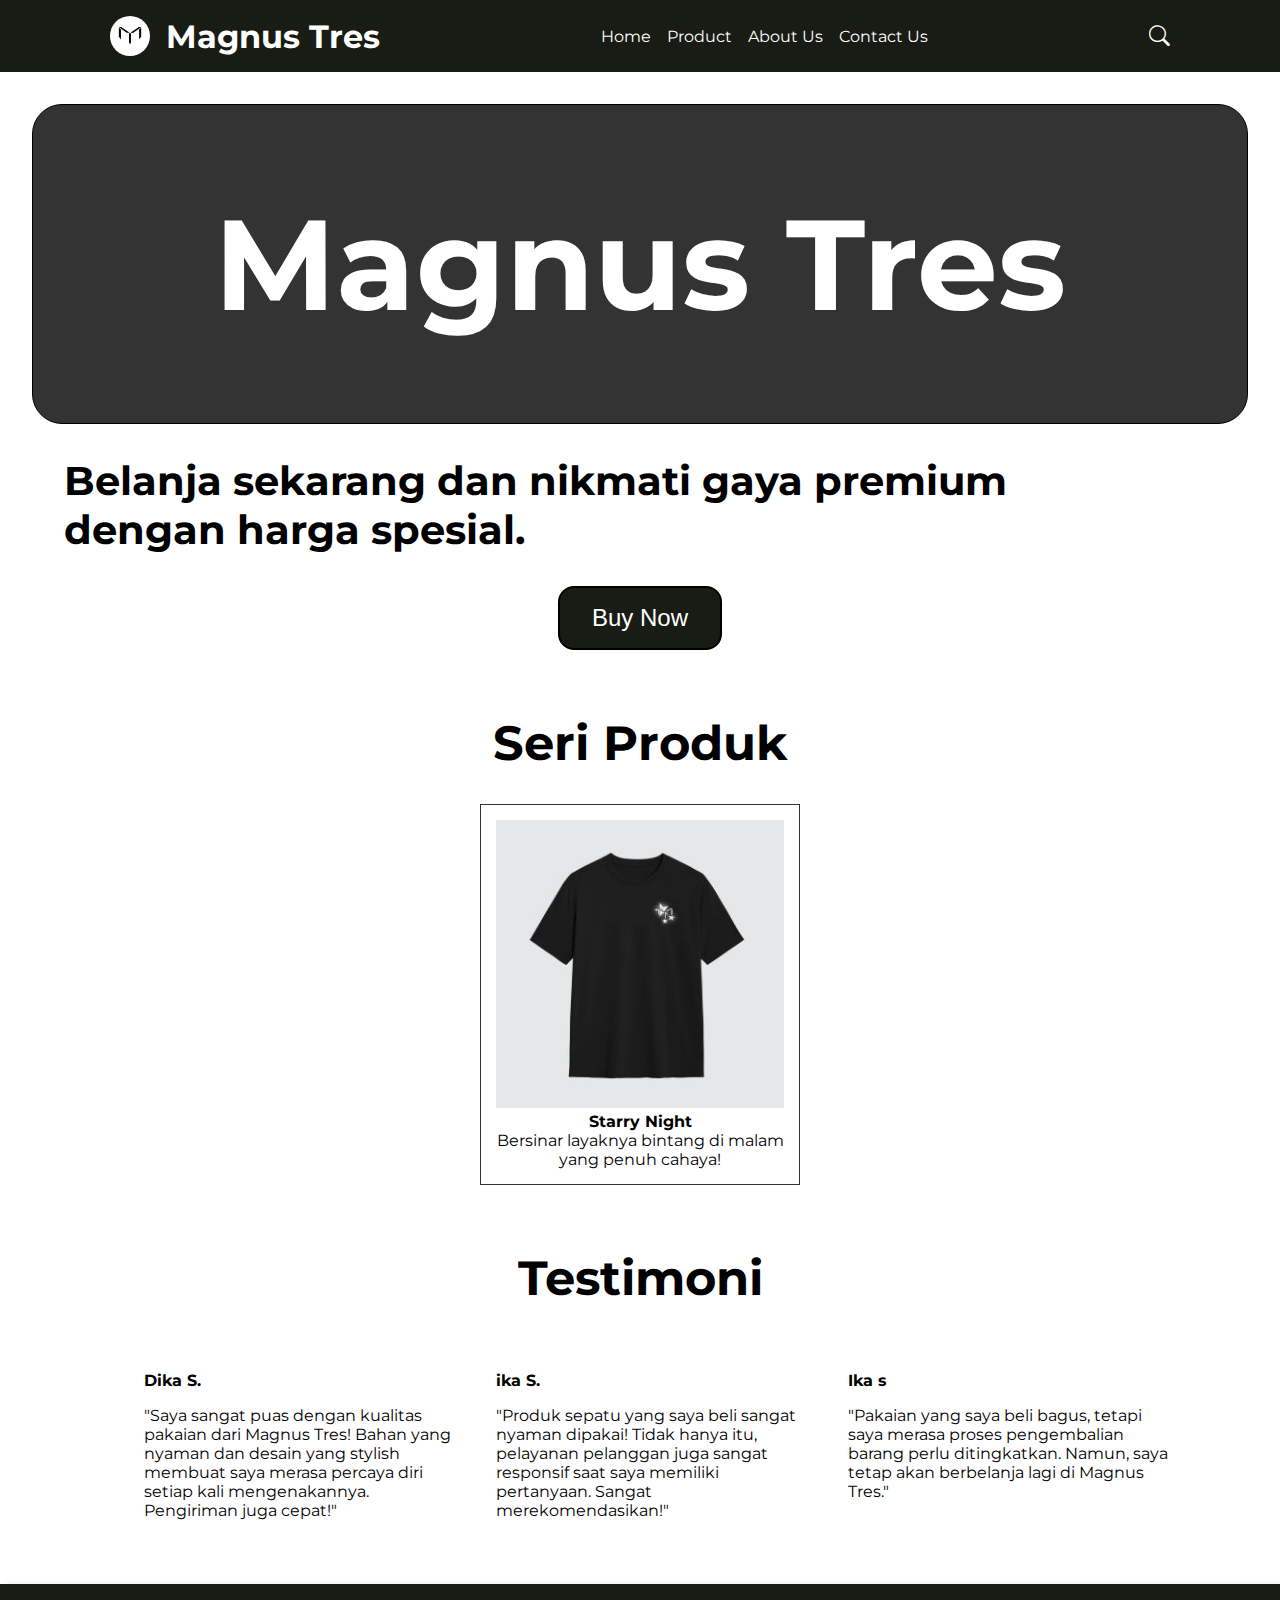
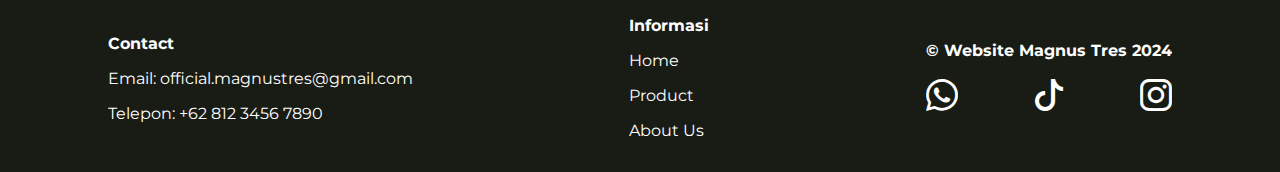
==== index.html @ eef1f1c0 "first commit" ====
<!DOCTYPE html>
<html lang="en">
  <head>
    <meta charset="UTF-8" />
    <meta name="viewport" content="width=device-width, initial-scale=1.0" />
    <title>Magnus Tres</title>

    <link rel="icon" href="image/favicon.png" type="image/png" />

    <!-- font -->
    <link rel="preconnect" href="https://fonts.googleapis.com" />
    <link rel="preconnect" href="https://fonts.gstatic.com" crossorigin />
    <link
      href="https://fonts.googleapis.com/css2?family=Montserrat:ital,wght@0,100..900;1,100..900&display=swap"
      rel="stylesheet"
    />

    <!-- icons -->
    <link
      rel="stylesheet"
      href="https://cdn.jsdelivr.net/npm/bootstrap-icons@1.8.1/font/bootstrap-icons.css"
    />

    <!-- css -->
    <link rel="stylesheet" href="style.css" />
  </head>
  <body>
    <header>
      <div class="logo">
        <img src="image/magnustreslogo.png" alt="" />
        <h1>Magnus Tres</h1>
      </div>

      <nav class="navbar" id="navbar">
        <ul>
          <li><a class="hide-sidebar" href="index.html"> Home </a></li>
          <li><a class="hide-sidebar" href="product.html">Product</a></li>
          <li><a class="hide-sidebar" href="about.html"> About Us </a></li>
          <li><a class="hide-sidebar" href="#footer"> Contact Us</a></li>
        </ul>
      </nav>
      <div class="navbar-extra">
        <!-- <a href="#" class="cart" id="cart"><i class="bi bi-cart4"></i></a> -->
        <a href="#" class="search" id="search-button"
          ><i class="bi bi-search"></i
        ></a>
        <a href="#" id="list" class="list"><i class="bi bi-list"></i></a>
      </div>

      <!-- from search  -->
      <div class="form-search">
        <input
          type="search"
          id="search-box"
          class="search-box"
          placeholder="Search here..."
        />
        <label for="search-box"><i class="bi bi-search"></i></label>
      </div>

      <!-- cart
      <div class="shoppingCart" id="shoppingCart">
        <div class="cart-item">
          <img src="image/magnustreslogo.png" alt="Product" />
          <div class="item-detail">
            <h4>starry night</h4>
            <div class="item-price">Rp.99.000</div>
          </div>
          <div class="remove-item" id="remove-item">
            <i class="bi bi-trash"></i>
          </div>
        </div>
        <div class="cart-item">
          <img src="image/magnustreslogo.png" alt="Product" />
          <div class="item-detail">
            <h4>Product 1</h4>
            <div class="item-price">Rp.99.000</div>
          </div>
          <div class="remove-item">
            <i class="bi bi-trash"></i>
          </div>
        </div>
      </div> -->
    </header>
    <!-- home -->
    <main id="home" class="home">
      <section>
        <h1>Magnus Tres</h1>
      </section>
      <article>
        <h2>
          Belanja sekarang dan nikmati gaya premium <br />dengan harga spesial.
        </h2>
      </article>
      <a href="product.html"><button>Buy Now</button></a>
    </main>
    <!-- product -->
    <main id="product_Category" class="productCategory">
      <h3>Seri Produk</h3>
      <div class="container">
        <a href="product.html">
          <div class="productCard" id="productCard">
            <img src="image/product/starry-night.jpg" alt="" />
            <h4>Starry Night</h4>
            <p>Bersinar layaknya bintang di malam yang penuh cahaya!</p>
          </div>
        </a>
      </div>
    </main>
    <!-- testimoni -->
    <main id="testimoni" class="testimoni">
      <h3>Testimoni</h3>
      <article>
        <div class="testimoniCard">
          <h4>Dika S.</h4>
          <p>
            "Saya sangat puas dengan kualitas pakaian dari Magnus Tres! Bahan
            yang nyaman dan desain yang stylish membuat saya merasa percaya diri
            setiap kali mengenakannya. Pengiriman juga cepat!"
          </p>
        </div>
        <div class="testimoniCard">
          <h4>ika S.</h4>
          <p>
            "Produk sepatu yang saya beli sangat nyaman dipakai! Tidak hanya
            itu, pelayanan pelanggan juga sangat responsif saat saya memiliki
            pertanyaan. Sangat merekomendasikan!"
          </p>
        </div>
        <div class="testimoniCard">
          <h4>Ika s</h4>
          <p>
            "Pakaian yang saya beli bagus, tetapi saya merasa proses
            pengembalian barang perlu ditingkatkan. Namun, saya tetap akan
            berbelanja lagi di Magnus Tres."
          </p>
        </div>
      </article>
    </main>

    <!-- footer -->
    <footer id="footer">
      <div class="footer1">
        <h4>Contact</h4>
        <ul>
          <li>Email: <a href="#">official.magnustres@gmail.com</a></li>
          <li>Telepon: <a href="#">+62 812 3456 7890</a></li>
          <!-- <li>
            Alamat: <a href="#">Jl. Contoh No. 123, Jakarta, Indonesia</a>
          </li> -->
        </ul>
      </div>
      <div class="footer1">
        <h4>Informasi</h4>
        <ul>
          <li><a href="index.html">Home</a></li>
          <li><a href="product.html">Product</a></li>
          <li><a href="about.html">About Us</a></li>
        </ul>
      </div>
      <div class="footer1">
        <h4>&copy; Website Magnus Tres 2024</h4>
        <ul class="sosialMedia">
          <li>
            <a href="https://wa.me/6282154776799?text=Hallo kak%20Saya Ingin bertanya tentang produk di Magnus Tres" target="_blank"><i class="bi bi-whatsapp"></i></a>
          </li>
          <li>
            <a href="#"><i class="bi bi-tiktok"></i></a>
          </li>
          <li>
            <a href="https://instagram.com/magnustres_official" target="_blank"><i class="bi bi-instagram"></i></a>
          </li>
        </ul>
      </div>
    </footer>
    <script src="index.js"></script>
    <script src="main.js"></script>
  </body>
</html>
---- style.css ----
* {
  margin: 0;
  padding: 0;
  box-sizing: border-box;
  outline: none;
  border: none;
  scroll-behavior: smooth;
  overflow-x: hidden;
  max-width: 100vw;
}

body {
  font-family: "Montserrat", sans-serif;
  background-color: #fff;
  font-size: 1rem;
  overflow-x: hidden;
  width: 100%;
  overflow: hidden;
}

/* Setting */
ul {
  display: flex;
  gap: 1rem;
}

ul li {
  text-decoration: none;
  list-style-type: none;
}

a {
  color: #fff;
  cursor: pointer;
  text-decoration: none;
}

a:hover {
  color: #ffc300;
}

main {
  margin: 2rem;
  display: flex;
  align-items: center;
  flex-wrap: wrap;
  justify-content: center;
}

article {
  width: 100%;
  margin: 2rem 0;
  padding-left: 2rem;
  justify-content: center;
  display: flex;
  flex-wrap: wrap;
  gap: 2rem;
}

button {
  cursor: pointer;
  color: #fff;
  background-color: #181c14;
  padding: 1rem 2rem;
  border-radius: 1rem;
  border: 2px black solid;
  align-items: center;
  text-align: center;
  width: auto;
  justify-content: center;
  font-size: 1.5rem;
}

button:hover {
  background-color: #ffc300;
}

.container {
  display: flex;
  align-items: center;
  flex-wrap: wrap;
  justify-content: center;
  gap: 2rem;
}

/* header */
header {
  background-color: #181c14;
  color: #fff;
  display: flex;
  justify-content: space-around;
  align-items: center;
  padding: 1rem 0;
  z-index: 999;
}

.logo {
  display: flex;
  gap: 1rem;
  align-items: center;
}

.logo img {
  width: 40px;
  border-radius: 100%;
}

.navbar-extra {
  font-size: 1.3rem;
  display: flex;
  justify-content: center;
  gap: 1rem;
}

.navbar-extra .list {
  display: none;
}

/* form search  */
header .form-search {
  position: absolute;
  top: 5rem;
  right: 7%;
  height: 3rem;
  width: 30rem;
  background-color: #fff;
  display: flex;
  align-items: center;
  border: 2px solid #ffc300;
  transform: scaleY(0);
  transform-origin: top;
  transition: 0.3s;
}

header .form-search.active {
  transform: scale(1);
}

header .form-search .search-box {
  width: 100%;
  height: 100%;
  font-size: 1.2rem;
  padding: 0 1rem;
}

header .form-search label {
  cursor: pointer;
  font-size: 1.2rem;
  color: black;
  padding-right: 1rem;
}

/* Shopping Cart */
header .cart {
  position: relative;
  padding: 0 0.5rem;
}

header .cart .quantity-badge {
  display: inline-block;
  padding: 1px;
  font-size: 0.8rem;
  top: 0;
  right: 0px;
  position: absolute;
  background-color: red;
  border-radius: 20px 20px;
}

header .shoppingCart {
  background-color: #fff;
  position: absolute;
  height: 36.8rem;
  width: 40%;
  top: 5rem;
  border: 1px solid black;
  color: black;
  transform: scaleY(0);
  transform-origin: top;
  transition: 0.5s;
  font-size: 1rem;
  padding: 0 1rem;
  left: 30%;
}

header .shoppingCart.active {
  transform: scaleY(1);
}

header .shoppingCart img {
  width: 3rem;
  border: 1px solid black;
  border-radius: 50%;
}

header .cart-item {
  display: flex;
  position: relative;
  gap: 2rem;
  align-items: center;
  border-bottom: 1px solid black;
  padding-bottom: 0.5rem;
  padding-top: 1rem;
}

header .item-detail {
  display: flex;
  flex-direction: column;
  gap: 0.5rem;
}

header .shoppingCart .item-price {
  font-size: 1rem;
}

header .shoppingCart button {
  padding: 0.3rem;
  font-size: 0.8rem;
  border-radius: 0.3rem 0.5rem;
  margin: 0 0.3rem;
  font-weight: bold;
}

header .shoppingCart h5 {
  font-size: 1.5rem;
  margin-top: 1rem;
  text-align: center;
}

/* Checkout Form */
.form-container {
  width: 100%;
  display: flex;
  justify-content: center;
  border-top: 1px dashed black;
  margin-top: 1rem;
  padding: 1rem;
}

.form-container h6 {
  font-size: 1rem;
  text-align: center;
}

.form-container form {
  width: 100%;
  text-align: center;
}

.form-container label {
  display: flex;
  justify-content: space-around;
  align-items: center;
  margin: 1rem 0;
}

.form-container span {
  text-align: right;
}

.form-container input {
  background-color: #ddd;
  padding: 5px;
  font-size: 1rem;
  width: 70%;
}

.form-container .checkout-button {
  padding: 6px 14px;
  background-color: royalblue;
  color: white;
  font-weight: bold;
  font-size: 1rem;
  border-radius: 20px;
  margin: 1rem auto;
  cursor: pointer;
}

.form-container .checkout-button.disabled{
  background-color: #999;
  cursor: not-allowed;
}

/* home */
.home article {
  justify-content: left;
}

.home h2 {
  font-size: 2.5rem;
}

h3 {
  font-size: 3rem;
  padding: 2rem;
}

.home section {
  display: flex;
  padding: 1rem;
  gap: 0.5rem;
  justify-content: center;
  align-items: center;
  flex-wrap: wrap;
  width: 100%;
  height: 20rem;
  border-radius: 30px;
  border: 1px solid black;
  background-color: #333;
  color: #fff;
  overflow: hidden;
}

.home h1 {
  font-size: 8rem;
}

/* product category */
.productCategory {
  flex-direction: column;
}

.productCard {
  box-shadow: 4px 4px 20px rgba(0, 0, 0, 0.1);
  transition: box-shadow 0.3s ease;
  border: 1px solid #333;
  padding: 15px;
  text-align: center;
  width: 20rem;
}

.productCard:hover {
  box-shadow: 6px 6px 25px rgba(0, 0, 0, 0.2);
}

.productCard img {
  max-width: 100%;
  width: 20rem;
  height: auto;
}

.productCategory a {
  color: black;
}

/* testimoni */
.testimoni h4 {
  padding-bottom: 1rem;
}

.testimoniCard {
  width: 20rem;
}

/* footer */
footer {
  background-color: #181c14;
  color: #fff;
  padding: 2rem 1rem;
  gap: 2rem;
  display: flex;
  flex-wrap: wrap;
  justify-content: space-around;
  align-items: center;
  box-shadow: 4px 4px 10px rgba(0, 0, 0, 0.2);
  bottom: 0;
  left: 0;
}

footer ul {
  flex-direction: column;
  text-align: left;
}

footer h4 {
  padding-bottom: 1rem;
}

.sosialMedia {
  flex-direction: row;
  justify-content: space-between;
}

.sosialMedia i {
  width: 20%;
  font-size: 2rem;
}

/* product All*/
.productAll {
  display: flex;
  flex-direction: column;
}

.container {
  width: 100%;
}

.cardProduct {
  display: flex;
  gap: 1rem;
  align-items: center;
  width: 18rem;
  padding: 0.5rem 1rem;
  border: 1px solid black;
}

.cardProduct img {
  border: 1px solid black;
  max-width: 100%;
  width: 16rem;
  height: auto;
}

.cardProduct h4 {
  width: 15rem;
}

.infoProduct {
  display: flex;
  flex-direction: column;
  gap: 0.5rem;
}

.productAll .clickButton{
  display: flex;
  gap: 1rem;
  width: 100%;
}

.productAll .buttonCart {
  padding: 0.5rem;
  width: 100%;
}
/* 
.close {
  display: none;
}

.closeNow {
  display: flex;
  cursor: pointer;
  font-size: 2rem;
} */

/* detail Product  */
.detailProduct {
  position: fixed;
  background-color: rgba(0, 0, 0, 0.6);
  display: none;
  top: 0;
  left: 0;
  width: 100%;
  height: 100%;
  overflow: auto;
  color: black;
  animation: animasiDetail 0.5s;
}

@keyframes animasiDetail {
  from {
    top: -300px;
    opacity: 0;
  }
  to {
    top: 0;
    opacity: 1;
  }
}

.detailProduct .productContainer {
  background-color: #fff;
  margin: 15% auto;
  position: relative;
  border: 1px solid black;
  width: 85%;
  color: black;
  display: flex;
  flex-wrap: nowrap;
}

.detailProduct .cart-item {
  display: flex;
  flex-wrap: nowrap;
  margin: 0;
  gap: 1rem;
  padding: 1rem;
  align-items: center;
}

.detailProduct .item-detail {
  display: flex;
  flex-direction: column;
  gap: 0.5rem;
  width: 70%;
}

.detailProduct .deleteDetail {
  color: black;
  font-size: 2rem;
  position: absolute;
  right: 1rem;
}

.detailProduct h4 {
  font-size: 2rem;
}

.detailProduct p {
  line-height: 1.4rem;
  font-size: 0.8rem;
}

.detailProduct span {
  text-decoration: underline;
  font-weight: bold;
}

.detailProduct .cartIcon {
  background-color: #333;
  height: 2.5rem;
  border: 1px solid black;
  width: 10rem;
  border-radius: 5%;
  display: flex;
  align-items: center;
  justify-content: center;
  transition: 0.3s;
}

.detailProduct .cartIcon:hover {
  background-color: #ffc300;
  box-shadow: 4px 4px 4px rgba(0, 0, 0, 0.6);
}

.detailProduct .cartIcon a {
  color: #fff;
}

/* about Us */
#about img {
  width: 20rem;
}

#about .container {
  display: flex;
  gap: 2rem;
}

#about p {
  width: 50%;
}

/* Media Query */

/* Laptop */

@media only screen and(max-width: 1366px) {
  html {
    font-size: 75%;
  }
}

/* Tablet */
@media only screen and (max-width: 768px) {
  html {
    font-size: 75%;
  }

  header {
    justify-content: space-between;
    padding: 1rem 2rem;
  }

  .logo {
    gap: 0.8rem;
  }

  .navbar-extra {
    font-size: 1.5rem;
    align-items: center;
  }

  .navbar-extra .list {
    display: inline-block;
    font-size: 2rem;
  }

  .navbar {
    position: absolute;
    top: 5.3rem;
    height: 100vh;
    right: 0;
    background-color: #fff;
    transition: 0.5s;
    border: 1px solid black;
    width: 30rem;
    transform: scalex(0);
    transform-origin: right;
  }

  .navbar.active {
    transform: scale(1);
  }

  .navbar ul {
    flex-direction: column;
    margin: 2rem;
    gap: 2rem;
  }

  .navbar a {
    color: black;
    font-size: 1.3rem;
  }

  .navbar a:hover {
    color: #ffc300;
  }

  .home h1 {
    text-align: center;
  }

  .productCard {
    text-align: center;
    width: 25rem;
  }

  .productCard img {
    width: 20rem;
  }

  /* form-search */
  header .form-search {
    top: 5.3rem;
    height: 4rem;
    width: 35rem;
  }

  /* ShoppingCart */
  header .shoppingCart {
    top: 5.3rem;
    height: auto;
    width: 80%;
    left: 10%;
  }

  /* detaiProduct */
  .detailProduct .productContainer {
    height: 100%;
    overflow: hidden;
    width: 70%;
    margin: 20% auto;
  }

  .detailProduct .cart-item {
    flex-wrap: wrap;
    justify-content: center;
    gap: 0rem;
    padding: 0;
  }

  .detailProduct .item-detail {
    font-size: 1.4rem;
    gap: 3rem;
    width: 100%;
    padding: 0 1rem;
    gap: 1rem;
  }

  .detailProduct p {
    font-size: 1rem;
  }

  .detailProduct .cartIcon {
    height: 3rem;
    width: 14rem;
  }

  footer {
    padding: 5rem;
  }

  /* about */
  #about .container {
    padding: 3rem 0rem;
  }

  #about p {
    font-size: 1.2rem;
    width: 90%;
    text-align: center;
  }
}

/* Mobile Phone */
@media only screen and (max-width: 450px) {
  html {
    font-size: 75%;
  }

  main {
    margin: 1rem;
  }

  .home h1 {
    font-size: 5rem;
    text-align: center;
  }

  .home article {
    text-align: center;
    padding: 0;
  }

  .navbar {
    top: 5.2rem;
    width: 20rem;
  }

  .productCategory h3 {
    text-align: center;
  }

  .productCard {
    padding: 10px;
    width: 20rem;
  }

  .productCard img {
    width: 20rem;
  }

  /* testimoni */

  .testimoniCard {
    width: 30rem;
  }

  /* form-search */
  header .form-search {
    top: 5.2rem;
    height: 4rem;
    width: 25rem;
    right: 0;
    left: 0;
    margin: 0 auto;
  }

  /* shoppingCart */
  header .shoppingCart {
    top: 5.2rem;
    width: 90%;
    left: 5%;
    height: auto;
    right: 5%;
  }

  /* footer */
  footer {
    padding: 2rem;
  }

  /* detailProduct */
  .detailProduct {
    flex-direction: column;
  }

  .detailProduct .productContainer {
    width: 90%;
    height: auto;
    margin: 20% auto;
    padding: 1rem 0;
  }

  /* about */
  #about .container {
    display: flex;
    gap: 2rem;
    padding: 2rem 0;
  }

  #about p {
    width: 90%;
    font-size: 1.2rem;
    text-align: center;
  }
}
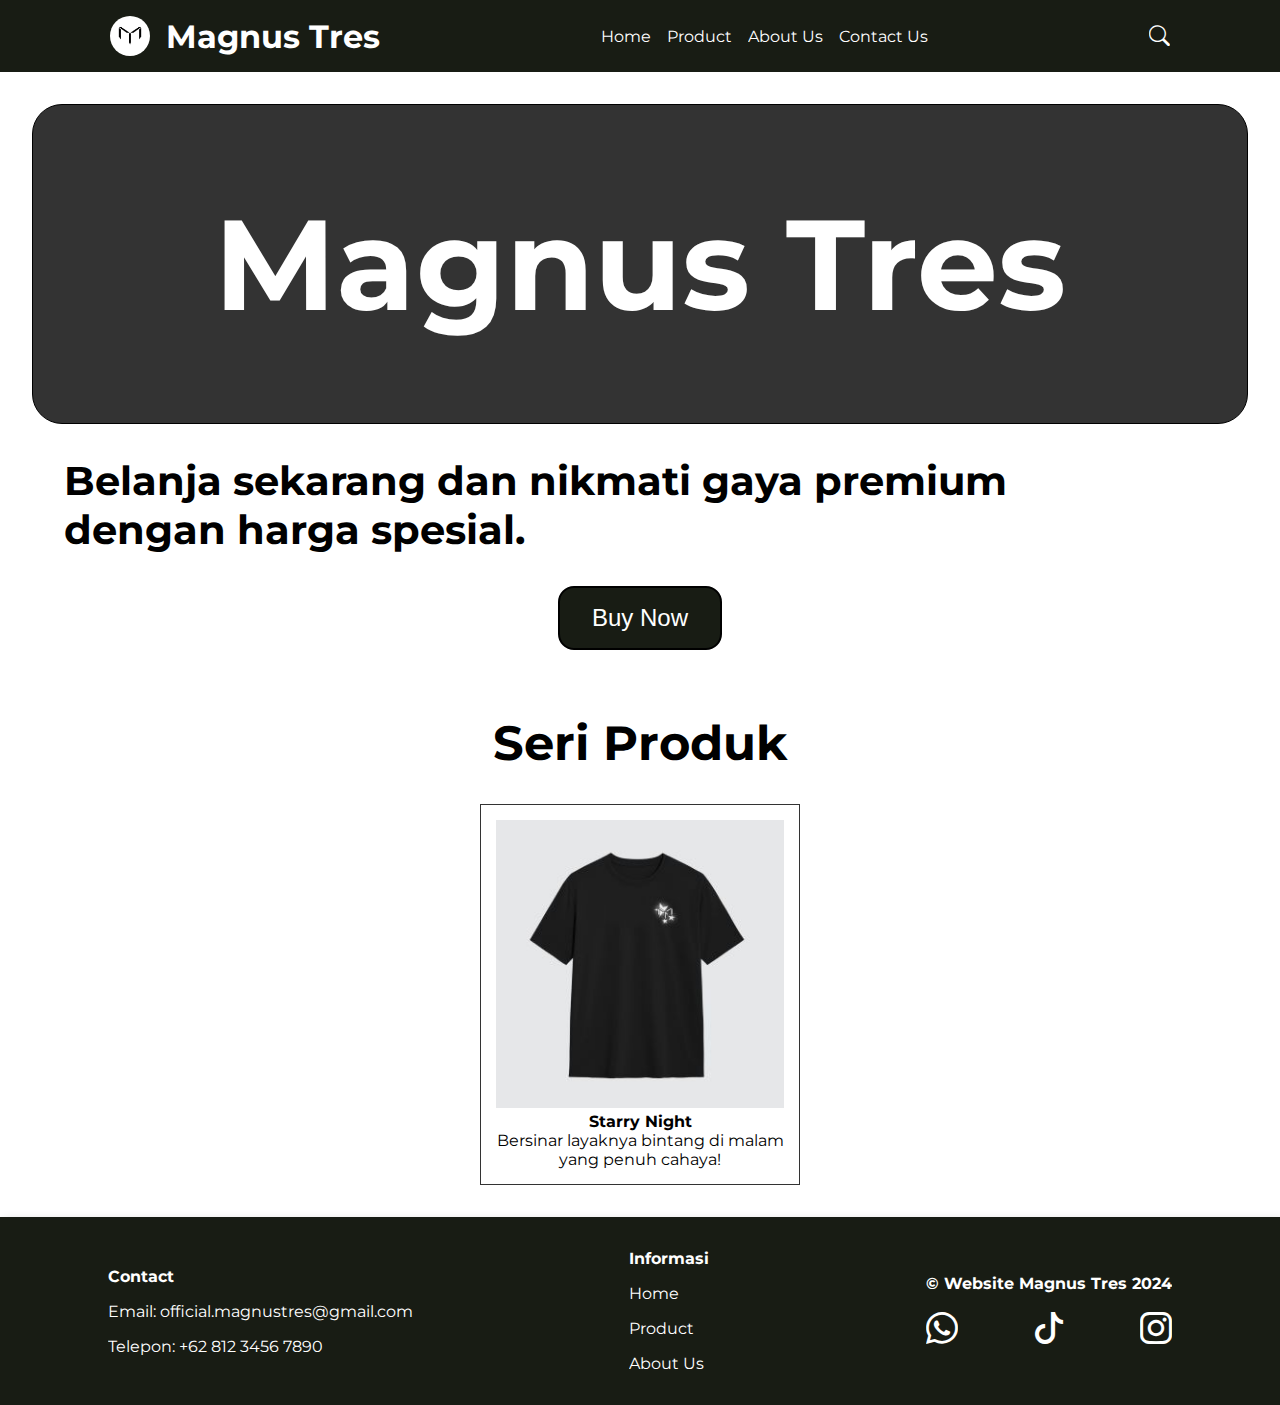
==== commit 728bdc0a: "second commit" ====
--- a/index.html
+++ b/index.html
@@ -108,7 +108,7 @@
       </div>
     </main>
     <!-- testimoni -->
-    <main id="testimoni" class="testimoni">
+    <!-- <main id="testimoni" class="testimoni">
       <h3>Testimoni</h3>
       <article>
         <div class="testimoniCard">
@@ -136,7 +136,7 @@
           </p>
         </div>
       </article>
-    </main>
+    </main> -->
 
     <!-- footer -->
     <footer id="footer">
